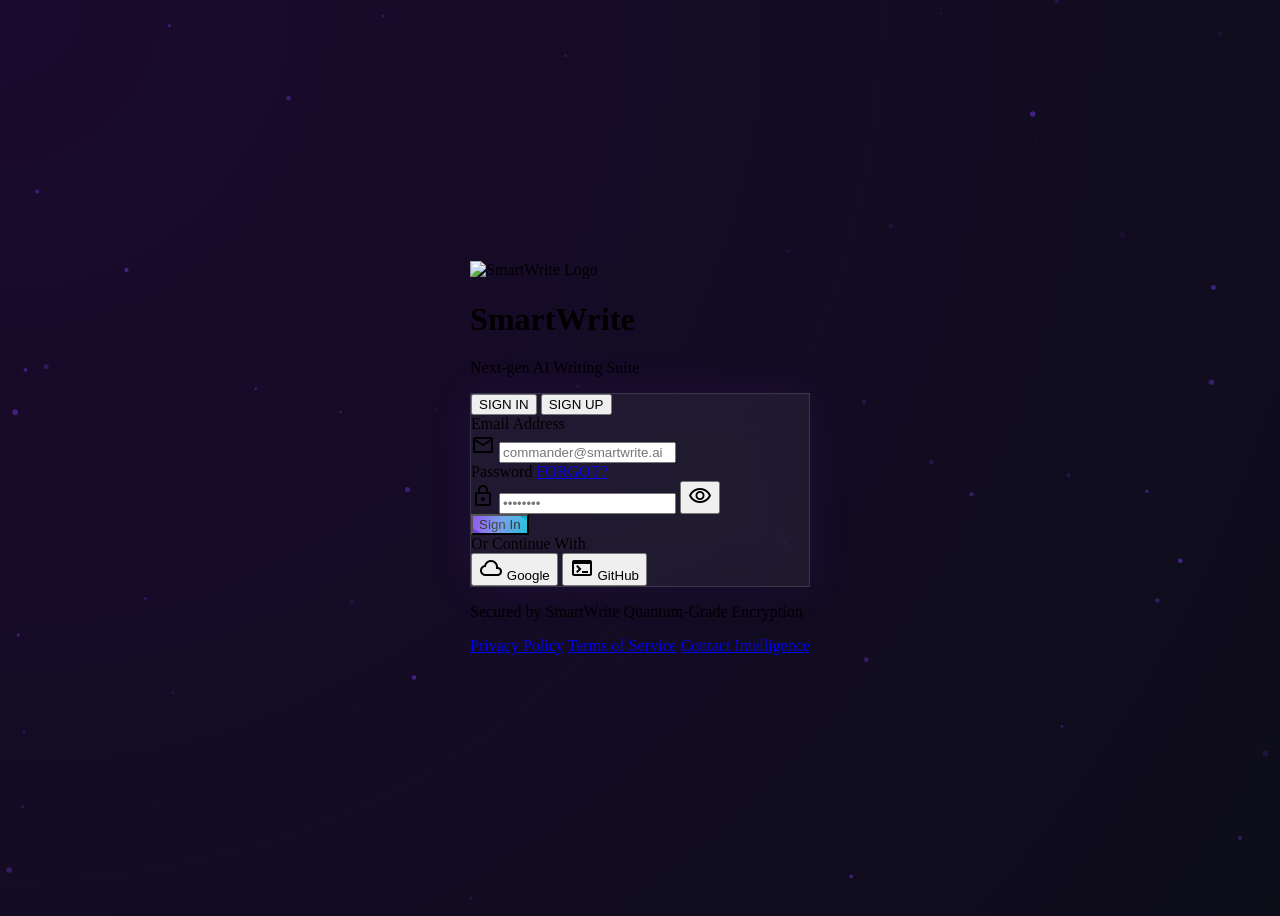
==== stitch/02_sign-in/index.html @ 311ecb9e "Refactor code structure for improved readability and maintainability" ====
<!DOCTYPE html>

<html class="dark" lang="en"><head>
<meta charset="utf-8"/>
<meta content="width=device-width, initial-scale=1.0" name="viewport"/>
<title>SmartWrite | Sign In</title>
<script src="https://cdn.tailwindcss.com?plugins=forms,container-queries"></script>
<link href="https://fonts.googleapis.com/css2?family=Inter:wght@400;600;700&family=Sora:wght@600;700&family=Material+Symbols+Outlined:wght,FILL@100..700,0..1&display=swap" rel="stylesheet"/>
<link href="https://fonts.googleapis.com/css2?family=Material+Symbols+Outlined:wght,FILL@100..700,0..1&display=swap" rel="stylesheet"/>
<link href="https://fonts.googleapis.com/css2?family=Inter:wght@100..900&family=Sora:wght@100..900&display=swap" rel="stylesheet"/>
<script id="tailwind-config">
        tailwind.config = {
            darkMode: "class",
            theme: {
                extend: {
                    "colors": {
                        "primary": "#d2bbff",
                        "primary-fixed": "#eaddff",
                        "on-primary": "#3f008e",
                        "on-tertiary-fixed": "#301400",
                        "secondary-container": "#03b5d3",
                        "on-tertiary": "#4f2500",
                        "on-tertiary-container": "#ffe0cd",
                        "success-emerald": "#10B981",
                        "surface-container-low": "#1a1a28",
                        "surface-dim": "#12121f",
                        "surface-container": "#1e1e2c",
                        "background-start": "#0D0D1A",
                        "on-primary-fixed-variant": "#5a00c6",
                        "inverse-surface": "#e3e0f4",
                        "tertiary-fixed-dim": "#ffb784",
                        "background-end": "#1A0A2E",
                        "tertiary-container": "#a15100",
                        "inverse-primary": "#732ee4",
                        "surface": "#12121f",
                        "error": "#ffb4ab",
                        "on-primary-container": "#ede0ff",
                        "surface-variant": "#343342",
                        "surface-container-high": "#292937",
                        "glass-fill": "rgba(255, 255, 255, 0.06)",
                        "on-primary-fixed": "#25005a",
                        "primary-container": "#7c3aed",
                        "on-secondary-fixed": "#001f26",
                        "on-secondary-fixed-variant": "#004e5c",
                        "on-tertiary-fixed-variant": "#713700",
                        "secondary": "#4cd7f6",
                        "tertiary-fixed": "#ffdcc6",
                        "background": "#12121f",
                        "primary-fixed-dim": "#d2bbff",
                        "secondary-fixed": "#acedff",
                        "on-error": "#690005",
                        "glass-stroke": "rgba(255, 255, 255, 0.12)",
                        "secondary-fixed-dim": "#4cd7f6",
                        "inverse-on-surface": "#2f2f3d",
                        "on-background": "#e3e0f4",
                        "on-error-container": "#ffdad6",
                        "surface-container-highest": "#343342",
                        "on-secondary": "#003640",
                        "tertiary": "#ffb784",
                        "on-secondary-container": "#00424e",
                        "text-muted": "#9991CC",
                        "on-surface": "#e3e0f4",
                        "error-container": "#93000a",
                        "surface-bright": "#383847",
                        "surface-tint": "#d2bbff",
                        "outline-variant": "#4a4455",
                        "surface-container-lowest": "#0d0d1a",
                        "on-surface-variant": "#ccc3d8",
                        "text-primary": "#F1F0FF",
                        "outline": "#958da1"
                    },
                    "borderRadius": {
                        "DEFAULT": "0.25rem",
                        "lg": "0.5rem",
                        "xl": "0.75rem",
                        "full": "9999px"
                    },
                    "spacing": {
                        "container-max": "1280px",
                        "gutter": "24px",
                        "margin-mobile": "16px",
                        "margin-desktop": "40px",
                        "stack-md": "16px",
                        "stack-lg": "32px",
                        "stack-sm": "8px"
                    },
                    "fontFamily": {
                        "body-lg": ["Inter"],
                        "headline-md": ["Sora"],
                        "body-md": ["Inter"],
                        "display-lg": ["Sora"],
                        "label-xs": ["Inter"],
                        "display-lg-mobile": ["Sora"],
                        "label-sm": ["Inter"]
                    },
                    "fontSize": {
                        "body-lg": ["18px", {"lineHeight": "28px", "letterSpacing": "0em", "fontWeight": "400"}],
                        "headline-md": ["24px", {"lineHeight": "32px", "letterSpacing": "-0.01em", "fontWeight": "600"}],
                        "body-md": ["16px", {"lineHeight": "24px", "letterSpacing": "0em", "fontWeight": "400"}],
                        "display-lg": ["48px", {"lineHeight": "56px", "letterSpacing": "-0.02em", "fontWeight": "700"}],
                        "label-xs": ["10px", {"lineHeight": "12px", "letterSpacing": "0.15em", "fontWeight": "700"}],
                        "display-lg-mobile": ["32px", {"lineHeight": "40px", "letterSpacing": "-0.02em", "fontWeight": "700"}],
                        "label-sm": ["12px", {"lineHeight": "16px", "letterSpacing": "0.12em", "fontWeight": "600"}]
                    }
                }
            }
        }
    </script>
<style>
        .material-symbols-outlined {
            font-variation-settings: 'FILL' 0, 'wght' 400, 'GRAD' 0, 'opsz' 24;
        }

        body {
            background: radial-gradient(circle at top left, #1A0A2E 0%, #0D0D1A 100%);
            min-height: 100vh;
            display: flex;
            align-items: center;
            justify-content: center;
            overflow-x: hidden;
        }

        .glass-card {
            background: rgba(255, 255, 255, 0.06);
            backdrop-filter: blur(24px);
            border: 1px solid rgba(255, 255, 255, 0.12);
            box-shadow: 0 0 40px rgba(124, 58, 237, 0.1);
        }

        .shimmer-btn {
            position: relative;
            overflow: hidden;
            background: linear-gradient(90deg, #7c3aed, #03b5d3);
            transition: all 0.2s cubic-bezier(0.34, 1.56, 0.64, 1);
        }

        .shimmer-btn:after {
            content: '';
            position: absolute;
            top: -50%;
            left: -50%;
            width: 200%;
            height: 200%;
            background: linear-gradient(
                to right,
                rgba(255, 255, 255, 0) 0%,
                rgba(255, 255, 255, 0.3) 50%,
                rgba(255, 255, 255, 0) 100%
            );
            transform: rotate(30deg);
            animation: shimmer 3s infinite;
        }

        @keyframes shimmer {
            0% { transform: translateX(-150%) rotate(30deg); }
            100% { transform: translateX(150%) rotate(30deg); }
        }

        .floating-particles {
            position: fixed;
            top: 0;
            left: 0;
            width: 100%;
            height: 100%;
            pointer-events: none;
            z-index: -1;
        }

        input:focus {
            box-shadow: 0 0 15px rgba(124, 58, 237, 0.4);
            border-color: #4cd7f6 !important;
        }

        .tab-active {
            color: #d2bbff;
            border-bottom: 2px solid #7c3aed;
        }
    </style>
</head>
<body class="antialiased selection:bg-primary/30">
<!-- Atmospheric Background Animation -->
<div class="floating-particles">
<canvas id="particleCanvas"></canvas>
</div>
<!-- Main Auth Container -->
<main class="w-full max-w-md px-6 py-12 relative z-10">
<!-- Logo Section -->
<div class="flex flex-col items-center mb-10">
<div class="w-24 h-24 mb-4 relative">
<img alt="SmartWrite Logo" class="w-full h-full object-contain" src="https://lh3.googleusercontent.com/aida-public/[base64]"/>
<div class="absolute inset-0 bg-primary/20 blur-2xl rounded-full -z-10 animate-pulse"></div>
</div>
<h1 class="font-display-lg text-display-lg-mobile md:text-display-lg text-primary tracking-tight">SmartWrite</h1>
<p class="font-body-md text-body-md text-text-muted mt-2">Next-gen AI Writing Suite</p>
</div>
<!-- Auth Card -->
<div class="glass-card rounded-xl p-8 transition-all duration-500 hover:shadow-[0_0_50px_rgba(124,58,237,0.15)]">
<!-- Tab Switcher -->
<div class="flex border-b border-glass-stroke mb-8">
<button class="flex-1 py-3 font-label-sm text-label-sm text-primary border-b-2 border-primary transition-all duration-300" id="tab-signin" onclick="switchTab('signin')">
                    SIGN IN
                </button>
<button class="flex-1 py-3 font-label-sm text-label-sm text-on-surface-variant hover:text-on-surface transition-all duration-300" id="tab-signup" onclick="switchTab('signup')">
                    SIGN UP
                </button>
</div>
<!-- Form Content -->
<form class="space-y-6" id="authForm" onsubmit="event.preventDefault();">
<!-- Email Field -->
<div class="space-y-2">
<label class="font-label-sm text-label-sm text-text-muted uppercase tracking-widest ml-1" for="email">Email Address</label>
<div class="relative group">
<span class="material-symbols-outlined absolute left-4 top-1/2 -translate-y-1/2 text-outline text-lg transition-colors group-focus-within:text-secondary">
                            mail
                        </span>
<input class="w-full bg-glass-fill border border-glass-stroke rounded-lg py-3.5 pl-12 pr-4 text-on-surface font-body-md outline-none transition-all duration-300 hover:bg-white/10 focus:bg-white/10 placeholder:text-outline/50" id="email" placeholder="commander@smartwrite.ai" type="email"/>
</div>
</div>
<!-- Password Field -->
<div class="space-y-2">
<div class="flex justify-between items-center px-1">
<label class="font-label-sm text-label-sm text-text-muted uppercase tracking-widest" for="password">Password</label>
<a class="font-label-xs text-label-xs text-secondary hover:text-primary transition-colors" href="#">FORGOT?</a>
</div>
<div class="relative group">
<span class="material-symbols-outlined absolute left-4 top-1/2 -translate-y-1/2 text-outline text-lg transition-colors group-focus-within:text-secondary">
                            lock
                        </span>
<input class="w-full bg-glass-fill border border-glass-stroke rounded-lg py-3.5 pl-12 pr-4 text-on-surface font-body-md outline-none transition-all duration-300 hover:bg-white/10 focus:bg-white/10 placeholder:text-outline/50" id="password" placeholder="••••••••" type="password"/>
<button class="absolute right-4 top-1/2 -translate-y-1/2 text-outline hover:text-on-surface transition-colors" type="button">
<span class="material-symbols-outlined text-lg">visibility</span>
</button>
</div>
</div>
<!-- CTA Button -->
<button class="shimmer-btn w-full py-4 rounded-lg font-headline-md text-on-primary-fixed font-bold shadow-lg hover:scale-[1.02] active:scale-[0.98] transition-all" type="submit">
                    Sign In
                </button>
<!-- Social Auth -->
<div class="pt-4">
<div class="relative flex items-center justify-center mb-6">
<div class="border-t border-glass-stroke w-full"></div>
<span class="absolute bg-[#161625] px-4 font-label-xs text-label-xs text-outline uppercase tracking-widest">Or Continue With</span>
</div>
<div class="grid grid-cols-2 gap-4">
<button class="flex items-center justify-center gap-3 bg-glass-fill border border-glass-stroke py-3 rounded-lg hover:bg-white/10 transition-all group">
<span class="material-symbols-outlined text-xl group-hover:text-primary transition-colors" data-icon="cloud">cloud</span>
<span class="font-label-sm text-label-sm">Google</span>
</button>
<button class="flex items-center justify-center gap-3 bg-glass-fill border border-glass-stroke py-3 rounded-lg hover:bg-white/10 transition-all group">
<span class="material-symbols-outlined text-xl group-hover:text-primary transition-colors" data-icon="terminal">terminal</span>
<span class="font-label-sm text-label-sm">GitHub</span>
</button>
</div>
</div>
</form>
</div>
<!-- Footer Help -->
<footer class="mt-8 text-center space-y-2">
<p class="font-label-xs text-label-xs text-text-muted uppercase tracking-tighter">
                Secured by SmartWrite Quantum-Grade Encryption
            </p>
<div class="flex justify-center gap-6 text-outline font-label-xs text-label-xs">
<a class="hover:text-secondary transition-colors" href="#">Privacy Policy</a>
<a class="hover:text-secondary transition-colors" href="#">Terms of Service</a>
<a class="hover:text-secondary transition-colors" href="#">Contact Intelligence</a>
</div>
</footer>
</main>
<script>
        // Simple tab switching logic
        function switchTab(type) {
            const signinTab = document.getElementById('tab-signin');
            const signupTab = document.getElementById('tab-signup');
            const btn = document.querySelector('.shimmer-btn');
            
            if (type === 'signin') {
                signinTab.className = 'flex-1 py-3 font-label-sm text-label-sm text-primary border-b-2 border-primary transition-all duration-300';
                signupTab.className = 'flex-1 py-3 font-label-sm text-label-sm text-on-surface-variant hover:text-on-surface transition-all duration-300';
                btn.textContent = 'Sign In';
            } else {
                signupTab.className = 'flex-1 py-3 font-label-sm text-label-sm text-primary border-b-2 border-primary transition-all duration-300';
                signinTab.className = 'flex-1 py-3 font-label-sm text-label-sm text-on-surface-variant hover:text-on-surface transition-all duration-300';
                btn.textContent = 'Create Account';
            }
        }

        // Particle background animation
        const canvas = document.getElementById('particleCanvas');
        const ctx = canvas.getContext('2d');
        let particles = [];

        function initParticles() {
            canvas.width = window.innerWidth;
            canvas.height = window.innerHeight;
            particles = [];
            for (let i = 0; i < 50; i++) {
                particles.push({
                    x: Math.random() * canvas.width,
                    y: Math.random() * canvas.height,
                    size: Math.random() * 2 + 1,
                    speedX: (Math.random() - 0.5) * 0.5,
                    speedY: (Math.random() - 0.5) * 0.5,
                    opacity: Math.random() * 0.5
                });
            }
        }

        function animate() {
            ctx.clearRect(0, 0, canvas.width, canvas.height);
            particles.forEach(p => {
                p.x += p.speedX;
                p.y += p.speedY;
                if (p.x < 0 || p.x > canvas.width) p.speedX *= -1;
                if (p.y < 0 || p.y > canvas.height) p.speedY *= -1;
                
                ctx.fillStyle = `rgba(124, 58, 237, ${p.opacity})`;
                ctx.beginPath();
                ctx.arc(p.x, p.y, p.size, 0, Math.PI * 2);
                ctx.fill();
            });
            requestAnimationFrame(animate);
        }

        window.addEventListener('resize', initParticles);
        initParticles();
        animate();

        // Material Icons weight setup
        document.querySelectorAll('.material-symbols-outlined').forEach(span => {
            if (span.getAttribute('data-weight') === 'fill') {
                span.style.fontVariationSettings = "'FILL' 1";
            }
        });
    </script>
</body></html>
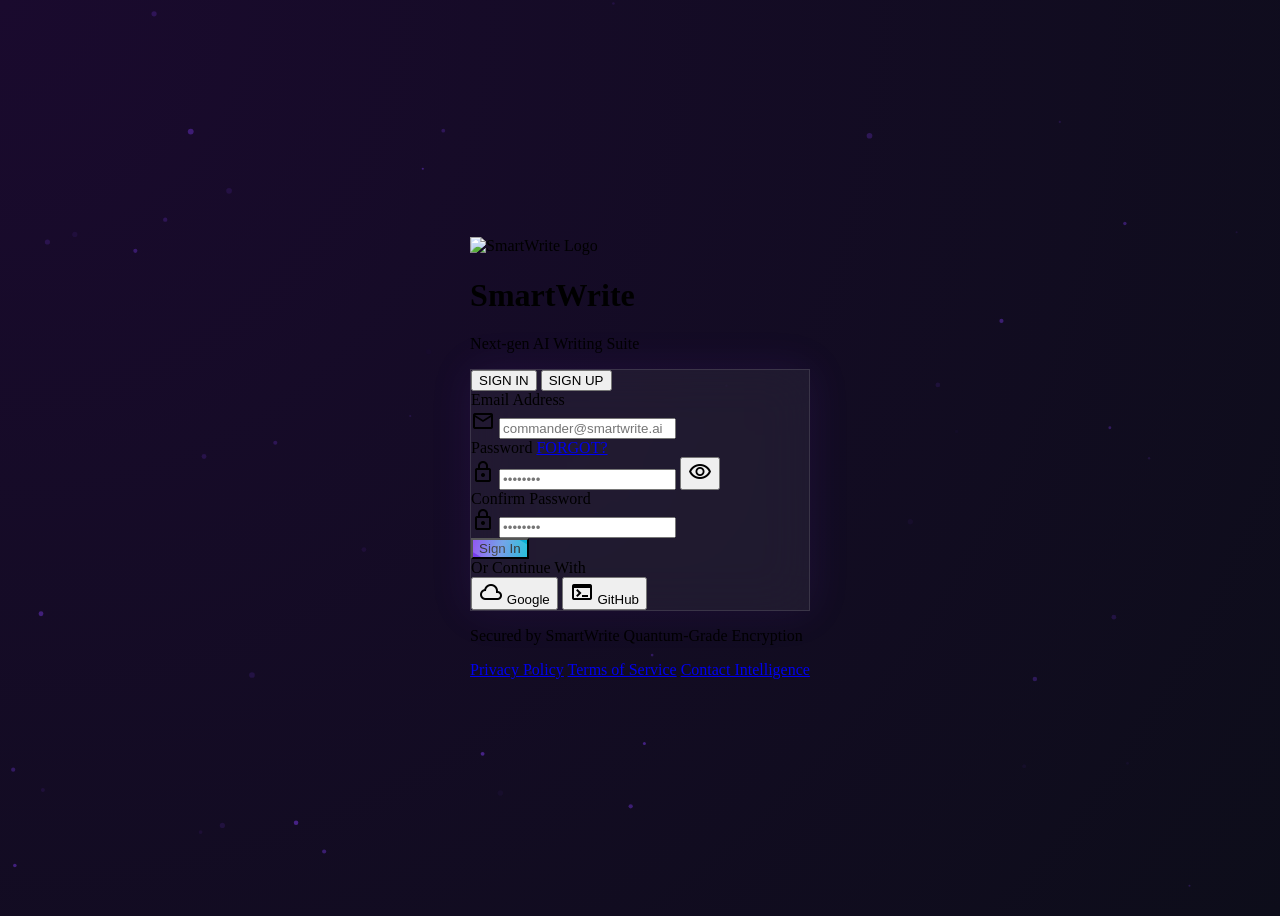
==== commit 12a0545d: "feat: improve tab switching logic, enhance layout responsiveness, and update image alt attributes fo" ====
--- a/stitch/02_sign-in/index.html
+++ b/stitch/02_sign-in/index.html
@@ -70,9 +70,10 @@
                         "outline": "#958da1"
                     },
                     "borderRadius": {
-                        "DEFAULT": "0.25rem",
-                        "lg": "0.5rem",
-                        "xl": "0.75rem",
+                        "DEFAULT": "0.5rem",
+                        "lg": "0.75rem",
+                        "xl": "1rem",
+                        "2xl": "1.5rem",
                         "full": "9999px"
                     },
                     "spacing": {
@@ -220,16 +221,28 @@
 <div class="space-y-2">
 <div class="flex justify-between items-center px-1">
 <label class="font-label-sm text-label-sm text-text-muted uppercase tracking-widest" for="password">Password</label>
-<a class="font-label-xs text-label-xs text-secondary hover:text-primary transition-colors" href="#">FORGOT?</a>
+<a class="font-label-xs text-label-xs text-secondary hover:text-primary transition-colors" href="#" id="forgot-link">FORGOT?</a>
 </div>
 <div class="relative group">
 <span class="material-symbols-outlined absolute left-4 top-1/2 -translate-y-1/2 text-outline text-lg transition-colors group-focus-within:text-secondary">
                             lock
                         </span>
 <input class="w-full bg-glass-fill border border-glass-stroke rounded-lg py-3.5 pl-12 pr-4 text-on-surface font-body-md outline-none transition-all duration-300 hover:bg-white/10 focus:bg-white/10 placeholder:text-outline/50" id="password" placeholder="••••••••" type="password"/>
-<button class="absolute right-4 top-1/2 -translate-y-1/2 text-outline hover:text-on-surface transition-colors" type="button">
-<span class="material-symbols-outlined text-lg">visibility</span>
+<button class="absolute right-4 top-1/2 -translate-y-1/2 text-outline hover:text-on-surface transition-colors" type="button" onclick="togglePassword()">
+<span class="material-symbols-outlined text-lg" id="visibility-icon">visibility</span>
 </button>
+</div>
+</div>
+<!-- Confirm Password Field (sign-up only) -->
+<div class="space-y-2 hidden" id="confirm-password-field">
+<div class="flex items-center px-1">
+<label class="font-label-sm text-label-sm text-text-muted uppercase tracking-widest" for="confirm-password">Confirm Password</label>
+</div>
+<div class="relative group">
+<span class="material-symbols-outlined absolute left-4 top-1/2 -translate-y-1/2 text-outline text-lg transition-colors group-focus-within:text-secondary">
+                            lock
+                        </span>
+<input class="w-full bg-glass-fill border border-glass-stroke rounded-lg py-3.5 pl-12 pr-4 text-on-surface font-body-md outline-none transition-all duration-300 hover:bg-white/10 focus:bg-white/10 placeholder:text-outline/50" id="confirm-password" placeholder="••••••••" type="password"/>
 </div>
 </div>
 <!-- CTA Button -->
@@ -273,15 +286,33 @@
             const signinTab = document.getElementById('tab-signin');
             const signupTab = document.getElementById('tab-signup');
             const btn = document.querySelector('.shimmer-btn');
-            
+            const forgotLink = document.getElementById('forgot-link');
+            const confirmField = document.getElementById('confirm-password-field');
+
             if (type === 'signin') {
                 signinTab.className = 'flex-1 py-3 font-label-sm text-label-sm text-primary border-b-2 border-primary transition-all duration-300';
                 signupTab.className = 'flex-1 py-3 font-label-sm text-label-sm text-on-surface-variant hover:text-on-surface transition-all duration-300';
                 btn.textContent = 'Sign In';
+                forgotLink.classList.remove('hidden');
+                confirmField.classList.add('hidden');
             } else {
                 signupTab.className = 'flex-1 py-3 font-label-sm text-label-sm text-primary border-b-2 border-primary transition-all duration-300';
                 signinTab.className = 'flex-1 py-3 font-label-sm text-label-sm text-on-surface-variant hover:text-on-surface transition-all duration-300';
                 btn.textContent = 'Create Account';
+                forgotLink.classList.add('hidden');
+                confirmField.classList.remove('hidden');
+            }
+        }
+
+        function togglePassword() {
+            const input = document.getElementById('password');
+            const icon = document.getElementById('visibility-icon');
+            if (input.type === 'password') {
+                input.type = 'text';
+                icon.textContent = 'visibility_off';
+            } else {
+                input.type = 'password';
+                icon.textContent = 'visibility';
             }
         }
 
